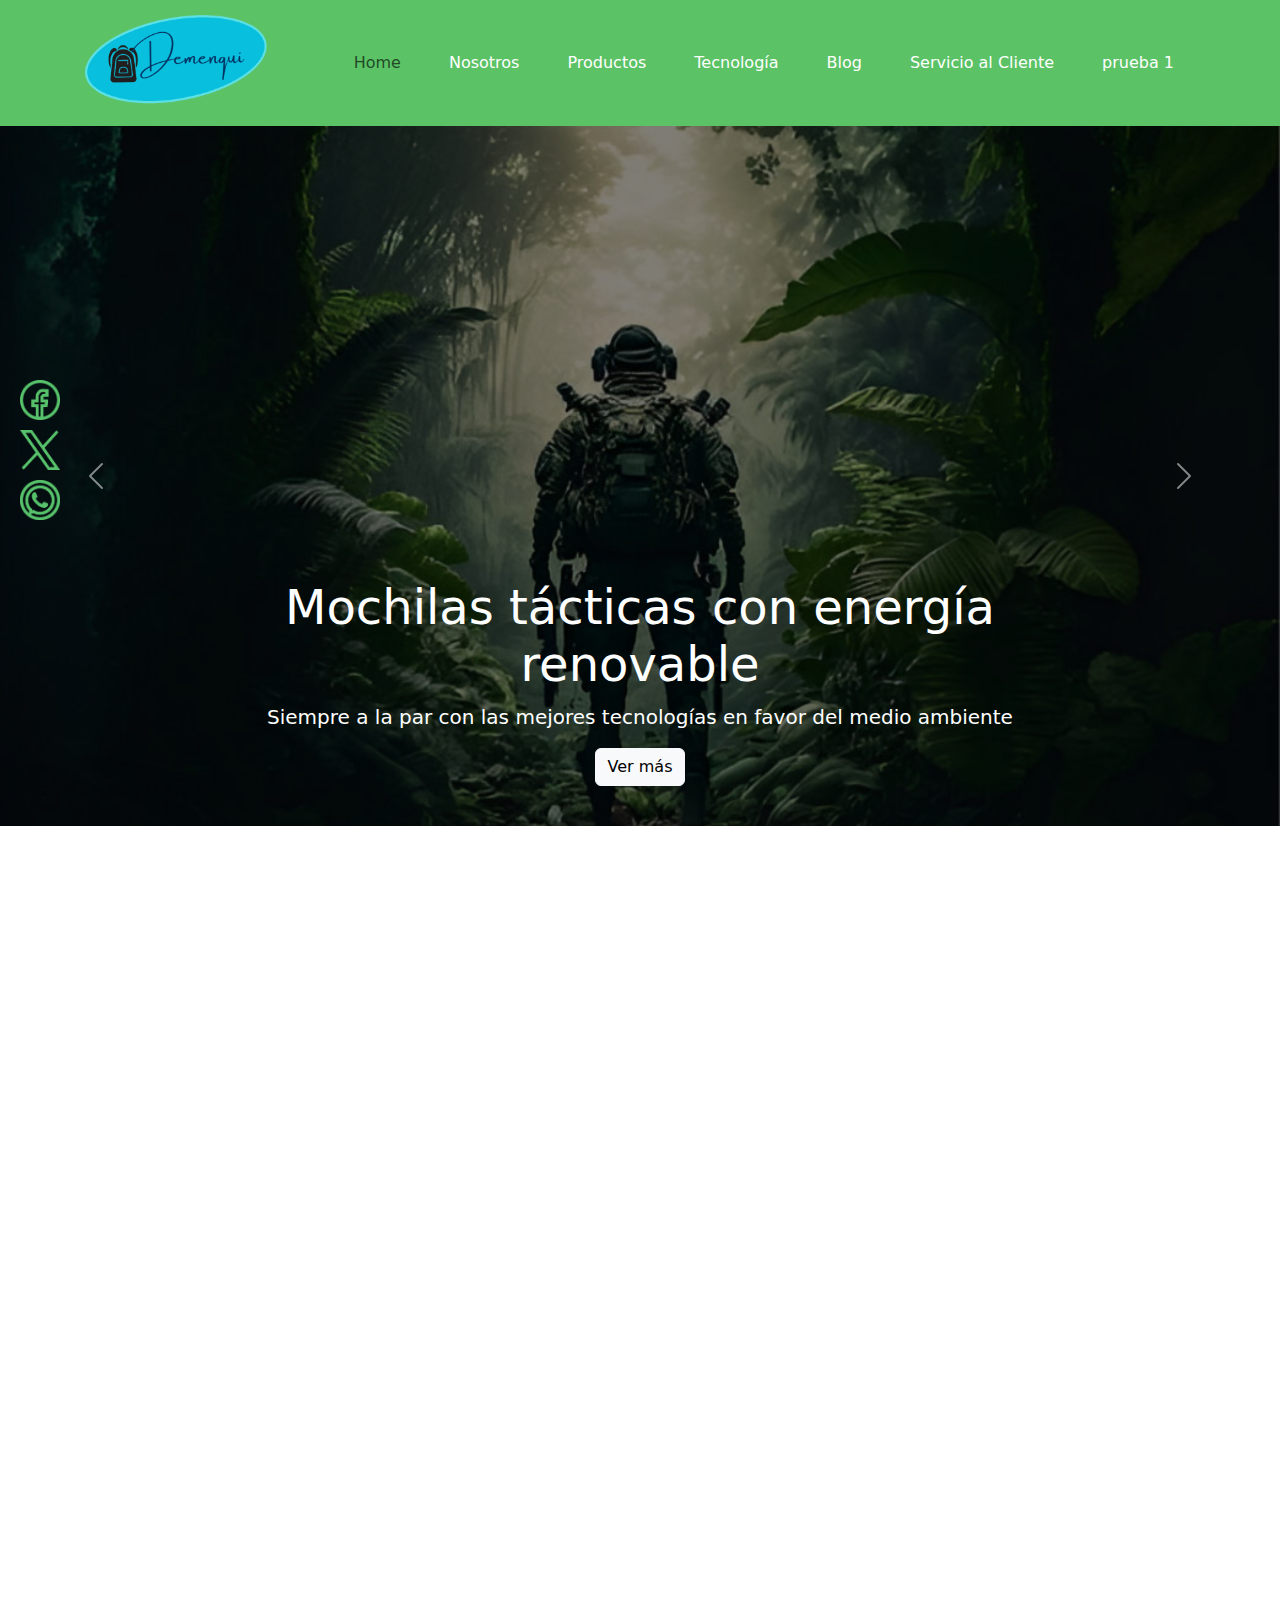
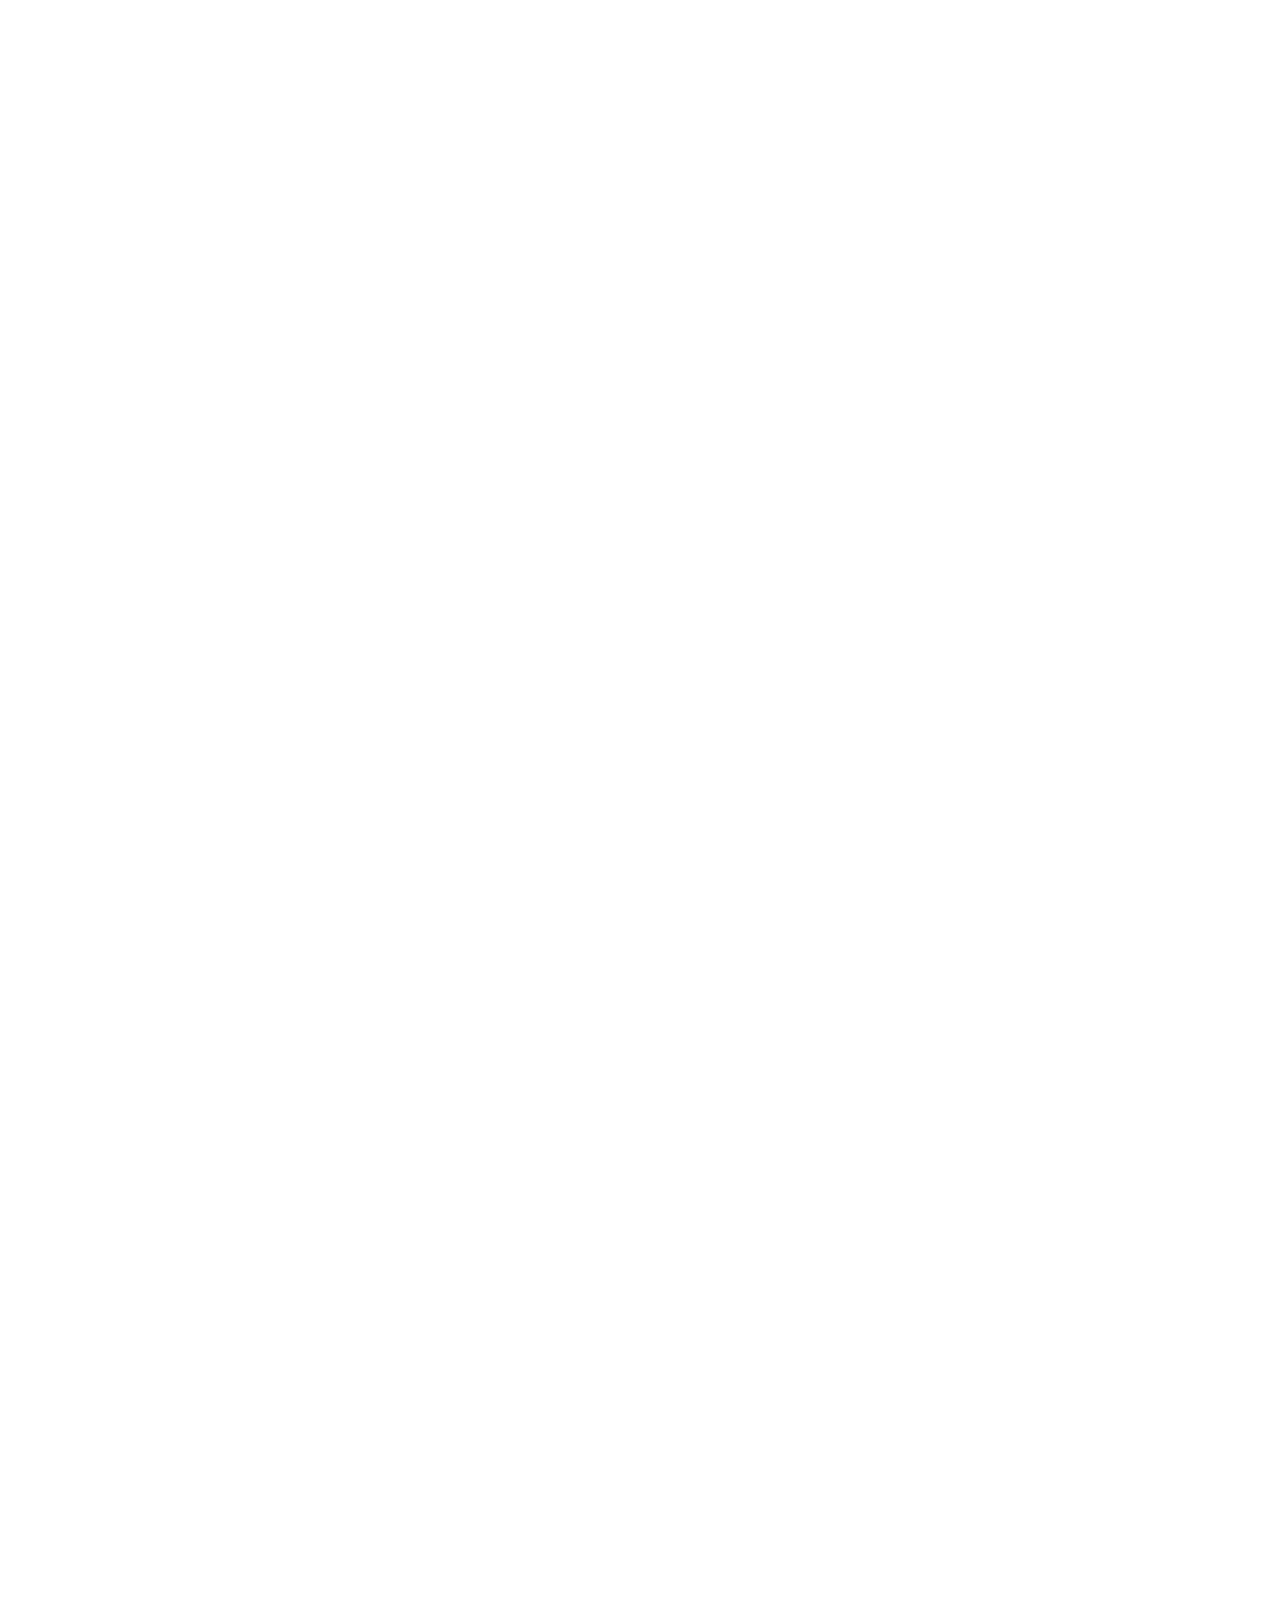
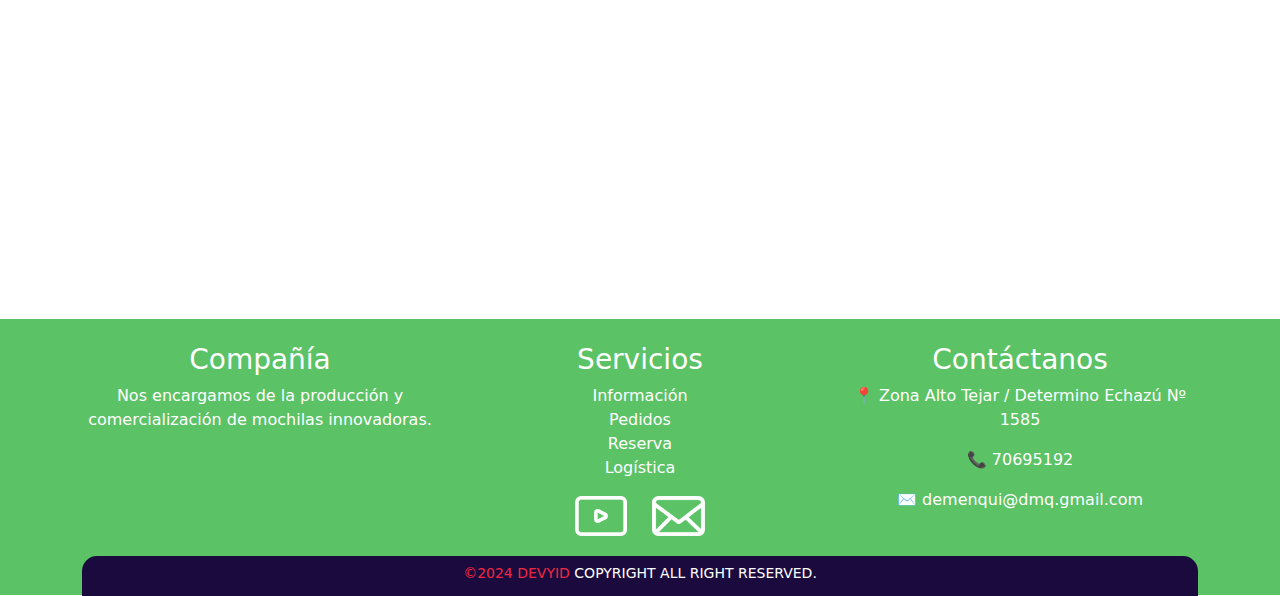
==== index.html @ c9a43ba6 "cambios" ====
<!DOCTYPE html>
<html lang="es">

<head>
  <meta charset="UTF-8">
  <meta name="viewport" content="width=device-width, initial-scale=1.0">
  <title>Demenqui - Mochilas con Energía Renovable</title>
  <link href="https://cdn.jsdelivr.net/npm/bootstrap@5.3.0/dist/css/bootstrap.min.css" rel="stylesheet">
  <link rel="stylesheet" href="css/styles.css">
  <link href="https://unpkg.com/aos@2.3.1/dist/aos.css" rel="stylesheet">
</head>

<body>
  <!-- Navbar -->
  <nav class="navbar navbar-expand-lg navbar-light">
    <div class="container">
      <a class="navbar-brand text-white" href="#">
        <img src="image/demenqui.png" alt="Demenuqi" height="100">
      </a>
      <button class="navbar-toggler" type="button" data-bs-toggle="collapse" data-bs-target="#navbarNav">
        <span class="navbar-toggler-icon"></span>
      </button>
      <div class="collapse navbar-collapse" id="navbarNav">
        <ul class="navbar-nav ms-auto align-items-baseline">
          <li class="nav-item px-3"><a class="nav-link text-green" href="index.html">Home</a></li>
          <li class="nav-item px-3"><a class="nav-link text-white" href="nosotros.html">Nosotros</a></li>
          <li class="nav-item px-3"><a class="nav-link text-white" href="productos.html">Productos</a></li>
          <li class="nav-item px-3"><a class="nav-link text-white" href="tecnologia.html">Tecnología</a></li>
          <li class="nav-item px-3"><a class="nav-link text-white" href="blog.html">Blog</a></li>
          <li class="nav-item px-3"><a class="nav-link text-white" href="contacto.html">Servicio al Cliente</a></li>
          <li class="nav-item px-3"><a class="nav-link text-white" href="contacto.html">prueba 1</a></li>
        </ul>
      </div>
    </div>
  </nav>

  <!-- Slider -->
<div id="heroCarousel" class="carousel slide" data-bs-ride="carousel" 
     data-aos="fade-right"
     data-aos-offset="300"
     data-aos-easing="ease-in-sine">
  <div class="carousel-inner">
    <!-- Escena 1 -->
    <div class="carousel-item active" style="background-image: url('image/slider1.jpg');">
      <div class="overlay">
        <div class="carousel-caption text-center text-white">
          <h1>Mochilas tácticas con energía renovable</h1>
          <p>Siempre a la par con las mejores tecnologías en favor del medio ambiente</p>
          <a href="#" class="btn btn-light">Ver más</a>
        </div>
      </div>
    </div>

    <!-- Escena 2 -->
    <div class="carousel-item" style="background-image: url('image/slider2.jpg');">
      <div class="overlay">
        <div class="carousel-caption text-center text-white">
          <h1>Mochilas urbanas y ejecutivas</h1>
          <p>Adaptamos nuestras mochilas a tu estilo de vida, con elegancia y funcionalidad</p>
          <a href="#" class="btn btn-light">Conocer más</a>
        </div>
      </div>
    </div>

    <!-- Escena 3 -->
    <div class="carousel-item" style="background-image: url('image/slider3.jpg');">
      <div class="overlay">
        <div class="carousel-caption text-center text-white">
          <h1>Compromiso con el medio ambiente</h1>
          <p>Nuestras mochilas integran tecnologías renovables para un futuro mejor</p>
          <a href="#" class="btn btn-light">Descubrir</a>
        </div>
      </div>
    </div>
  </div>

  <!-- Controles del Slider -->
  <button class="carousel-control-prev" type="button" data-bs-target="#heroCarousel" data-bs-slide="prev">
    <span class="carousel-control-prev-icon" aria-hidden="true"></span>
    <span class="visually-hidden">Anterior</span>
  </button>
  <button class="carousel-control-next" type="button" data-bs-target="#heroCarousel" data-bs-slide="next">
    <span class="carousel-control-next-icon" aria-hidden="true"></span>
    <span class="visually-hidden">Siguiente</span>
  </button>
</div>

<!-- iconos flotantes -->
<div class="social-icons">
    <a href="#"><img src="image/facebook_verde.png" alt="Facebook"></a>
    <a href="#"><img src="image/x_verde.png" alt="Twitter"></a>
    <a href="#"><img src="image/whatsapp_verde.png" alt="WhatsApp"></a>
</div>

  <!-- Productos Destacados -->
  <section class="py-5">
    <div class="container">
      <div class="row justify-content-center">
        <div class="col-md-6 text-center">
          <div class="latest-images" 
            data-aos="fade-right"
            data-aos-offset="500"
            data-aos-easing="ease-in-sine">
            <div >
              <img src="image/seccion1.jpg" alt="Imagen Principal" class="main-img">
            </div>
            <div >
              <img src="image/seccion2.jpg" alt="Imagen Secundaria" class="secondary-img">
            </div>
          </div>
        </div>
        <div class="col-md-6 text-left" style="margin-top: 10%;"
          data-aos="fade-left"
            data-aos-offset="500"
            data-aos-easing="ease-in-sine">
          <h5 class="mt-3">Lo último</h5>
          <h3 class="mt-3">Mochilas urbanas y ejecutivas</h3>
          <p>Nos encargamos de adaptar nuestras mochilas a tu vida, con estilo y elegancia.</p>
          <a href="#" class="btn btn-success">Conocer más</a>
        </div>
      </div>
    </div>
  </section>

  <!-- Servicios -->
  <section class="py-5 bg-light"
      data-aos="fade-up"
      data-aos-duration="3000">
    <div class="container">
      <div class="row text-center">
        <div class="col-md-4">
          <img src="image/carrito_cafe.png" alt="Cotizar" class="icon-image">
          <h5 class="mt-3">Cotizar</h5>
          <p>Conoce más acerca de nuestros productos.</p>
        </div>
        <div class="col-md-4">
          <img src="image/persona_cafe.png" alt="Cotizar" class="icon-image">
          <h5 class="mt-3">Acerca de</h5>
          <p>Conoce la importancia y uso de nuestras mochilas con energía renovable.</p>
        </div>
        <div class="col-md-4">
          <img src="image/notas_cafe.png" alt="Cotizar" class="icon-image">
          <h5 class="mt-3">Recordar</h5>
          <p>Recordar colocar tu pedido más tarde.</p>
        </div>
      </div>
    </div>
  </section>

  <!-- Acerca de las Tecnologías -->
  <section class="py-5 tecnologias" data-aos="fade-up"
                                    data-aos-duration="2000">
    <div class="container">
      <h2 class="text-center mb-5">Acerca de la Tecnología</h2>
      <h3>La empresa Demenqui destaca la implementación de las tecnologías renovables</h3>
      <div class="row text-center contenedor-tarjetas">
        <div class="col-md-3 tarjeta">
          <!-- <img src="panel_solar.jpg" class="img-fluid" alt="Panel Solar"> -->
          <img src="image/productos/panel.jpg" alt="Panel Solar" class="img-fluid">
          <h3>Panel Solar</h3>
          <p>El uso de paneles solares en las mochilas son una gran opción renovable</p>
          <a href="#" class="btn btn-success">Conocer más</a>
        </div>
        <div class="col-md-3 tarjeta">
          <img src="image/productos/chip.jpg" alt="Chip GPS" class="img-fluid">
          <h3>Chip GPS</h3>
          <p>La seguridad tuya y la de tus pertenencias son lo más importante.</p>
          <a href="#" class="btn btn-success">Conocer más</a>
        </div>
        <div class="col-md-3 tarjeta">
          <img src="image/productos/power_bank.jpg" alt="Power Bank" class="img-fluid">
          <h3>Power Bank</h3>
          <p>Estar precavidos para cualquier circunstancia</p>
          <a href="#" class="btn btn-success">Conocer más</a>
        </div>
        <div class="col-md-3 tarjeta">
          <img src="image/productos/lona.jpg" alt="Lona Impermeable" class="img-fluid">
          <h3>Lona Impermeable</h3>
          <p>Que no le pase nada malo a tus pertenencias y objetos tecnológicos</p>
          <a href="#" class="btn btn-success">Conocer más</a>
        </div>
      </div>
    </div>
  </section>

  <!-- Sobre Nosotros -->
  <section class="py-5 bg-light" data-aos="zoom-out-right" data-aos-duration="1500">
    <div class="container">
      <h2 class="text-center mb-5">Sobre Nosotros</h2>
      <h3 class="text-center mb-5">Infórmate un poco más acerca de la organización que hace de tus productos los mejores.</h3>
      <div class="row text-center">
        <div class="col-md-4 persona">
          <img src="image/sobre_nosotros/dir_gen.png" alt="Persona 1">
          <div class="info-persona">
            <h3>PABLO PEREZ</h3>
            <p>Director General</p>
          </div>
        </div>
        <div class="col-md-4 persona">
          <img src="image/sobre_nosotros/dir_mar.png" alt="Persona 2">
          <div class="info-persona">
            <h3>ALAN ALI</h3>
            <p>Director de Marketing</p>
          </div>
        </div>
        <div class="col-md-4 persona">
          <img src="image/sobre_nosotros/dir_prod.png" alt="Persona 3">
          <div class="info-persona">
            <h3>Cesar Perales</h3>
            <p>Director de Producción</p>
          </div>
        </div>
      </div>
    </div>
  </section>

  <!-- Footer -->
  <footer class="text-white py-4 footer">
    <div class="container text-center">
      <div class="row">
        <div class="col-md-4">
          <h3>Compañía</h3>
          <p>Nos encargamos de la producción y comercialización de mochilas innovadoras.</p>
        </div>
        <div class="col-md-4">
          <h3>Servicios</h3>
          <ul class="list-unstyled">
            <li>Información</li>
            <li>Pedidos</li>
            <li>Reserva</li>
            <li>Logística</li>
          </ul>
          <div class="footer-social">
            <a href="#"><img src="image/youtube.png" alt="YouTube"></a>
            <a href="#"><img src="image/correo.png" alt="Correo"></a>
          </div>
        </div>
        <div class="col-md-4">
          <h3>Contáctanos</h3>
          <p>📍 Zona Alto Tejar / Determino Echazú Nº 1585</p>
          <p>📞 70695192</p>
          <p>✉️ demenqui@dmq.gmail.com</p>
        </div>
      </div>
      <div class="footer-copyright">
        <p><span class="color-red">©2024 DEVYID</span> COPYRIGHT ALL RIGHT RESERVED.</p>
      </div>
    </div>
  </footer>

  <script src="https://cdn.jsdelivr.net/npm/bootstrap@5.3.0/dist/js/bootstrap.bundle.min.js"></script>
  <script src='https://cdnjs.cloudflare.com/ajax/libs/jquery/3.3.1/jquery.min.js'></script>
  <script src="js/script.js"></script>
  <script src="https://unpkg.com/aos@2.3.1/dist/aos.js"></script>
  <script>
    AOS.init();
  </script>
</body>

</html>
---- css/styles.css ----
.navbar{
  background-color: #5bc266;
}

.overlay {
  background-color: rgba(0, 0, 0, 0.5);
  height: 100%;
  display: flex;
  align-items: center;
  justify-content: center;
  text-align: center;
}

.carousel-item {
  height: 700px;
  background-size: cover;
  background-position: center;
}

.overlay {
  background-color: rgba(0, 0, 0, 0.5);
  position: absolute;
  top: 0;
  left: 0;
  width: 100%;
  height: 100%;
  display: flex;
  align-items: center;
  justify-content: center;
}

.carousel-caption h1 {
  font-size: 3rem;
}

.carousel-caption p {
  font-size: 1.25rem;
}

.social-icons {
  position: fixed;
  top: 50%;
  left: 20px;
  transform: translateY(-50%);
  display: flex;
  flex-direction: column;
  gap: 10px;
}

.social-icons a img {
  width: 40px;
  height: 40px;
}

.latest-images {
    position: relative;
}

.latest-images .main-img {
    width: 300px;
    height: auto;
    border-radius: 8px;
}

.latest-images .secondary-img {
    position: absolute;
    width: 180px;
    height: auto;
    top: 40%;
}

.icon-image {
  width: 80px; /* Ajusta el tamaño según sea necesario */
  height: auto;
  margin-bottom: 10px;
}

/*seccion tres*/
.tecnologias {
  text-align: center;
  padding: 50px;
  color: white;
  background-image: url('image/seccion3_fondo.jpg');
  background-size: cover;
  background-position: center;
  background-attachment: fixed;
}

.tecnologias h2 {
  font-size: 32px;
  margin-bottom: 10px;
  color: white;
}

.tecnologias p {
  font-size: 18px;
  margin-bottom: 40px;
  color: white;
}

.contenedor-tarjetas {
  display: flex;
  justify-content: center;
  gap: 30px;
}

.tarjeta {
  background-color: white;
  border-radius: 8px;
  box-shadow: 0 4px 8px rgba(0, 0, 0, 0.1);
  width: 300px;
  text-align: center;
  padding: 20px;
  transition: transform 0.3s;
}

.tarjeta:hover {
  transform: scale(1.05);
}

.tarjeta img {
  width: 100%;
  height: auto;
  margin-bottom: 15px;
}

.tarjeta h3 {
  font-size: 24px;
  margin-bottom: 10px;
  color: #2e7d32;
}

.tarjeta p {
  font-size: 16px;
  margin-bottom: 20px;
  color: #555;
}

.persona {
  position: relative;
  cursor: pointer;
}

.persona img {
  width: 70%;
/*  height: 70%;*/
  border-radius: 10px;
  object-fit: cover;
  margin-bottom: 5px;
}

.info-persona {
  position: absolute;
  top: 50%;
  left: 50%;
  transform: translate(-50%, -50%);
  background-color: rgba(0, 0, 0, 0.5);
  color: #fff;
  padding: 10px;
  border-radius: 10px;
  width: 67%;
  height: 100%;
  display: none;
}

.persona:hover .info-persona {
  display: block;
}

.info-persona h3 {
  font-size: 18px;
  margin-top: 200px;
  margin-bottom: 5px;
}

.info-persona p {
  font-size: 14px;
  margin-bottom: 0;
  color: white;
}

footer ul {
  padding: 0;
  list-style-type: none;
}

.footer{
  background-color: #5bc266;
}

/* Redes Sociales */
.footer-social {
  margin-bottom: 20px;
}

.footer-social a {
  margin: 0 10px;
}

.footer-social img {
  height: 40px;
}

/* Copyright */
.footer-copyright {
  font-size: 14px;
  color: white;
  background-color: #1B0A3E;
  height: 40px; 
  line-height: 2.5;
  border-top-left-radius: 15px;
  border-top-right-radius: 15px;
  margin-bottom: -25px;
}

.color-red{
  color: #F02842;
}
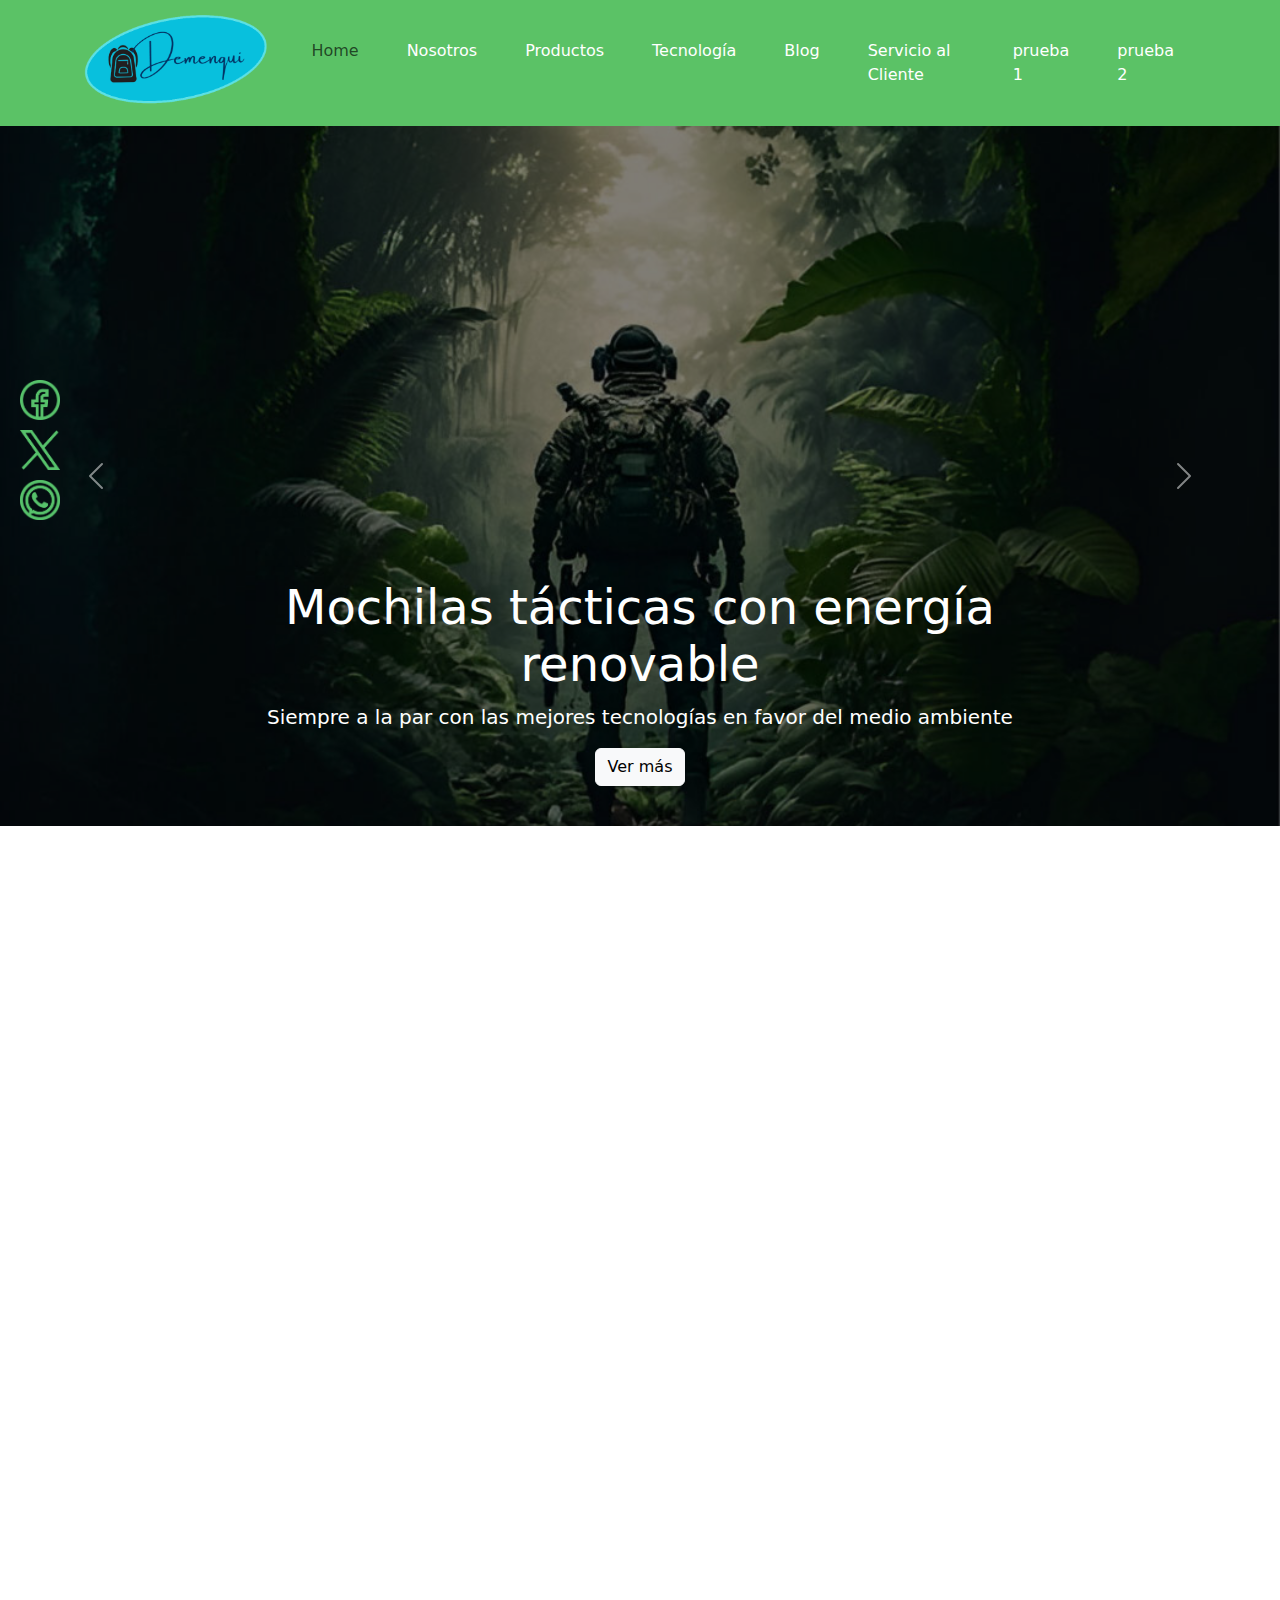
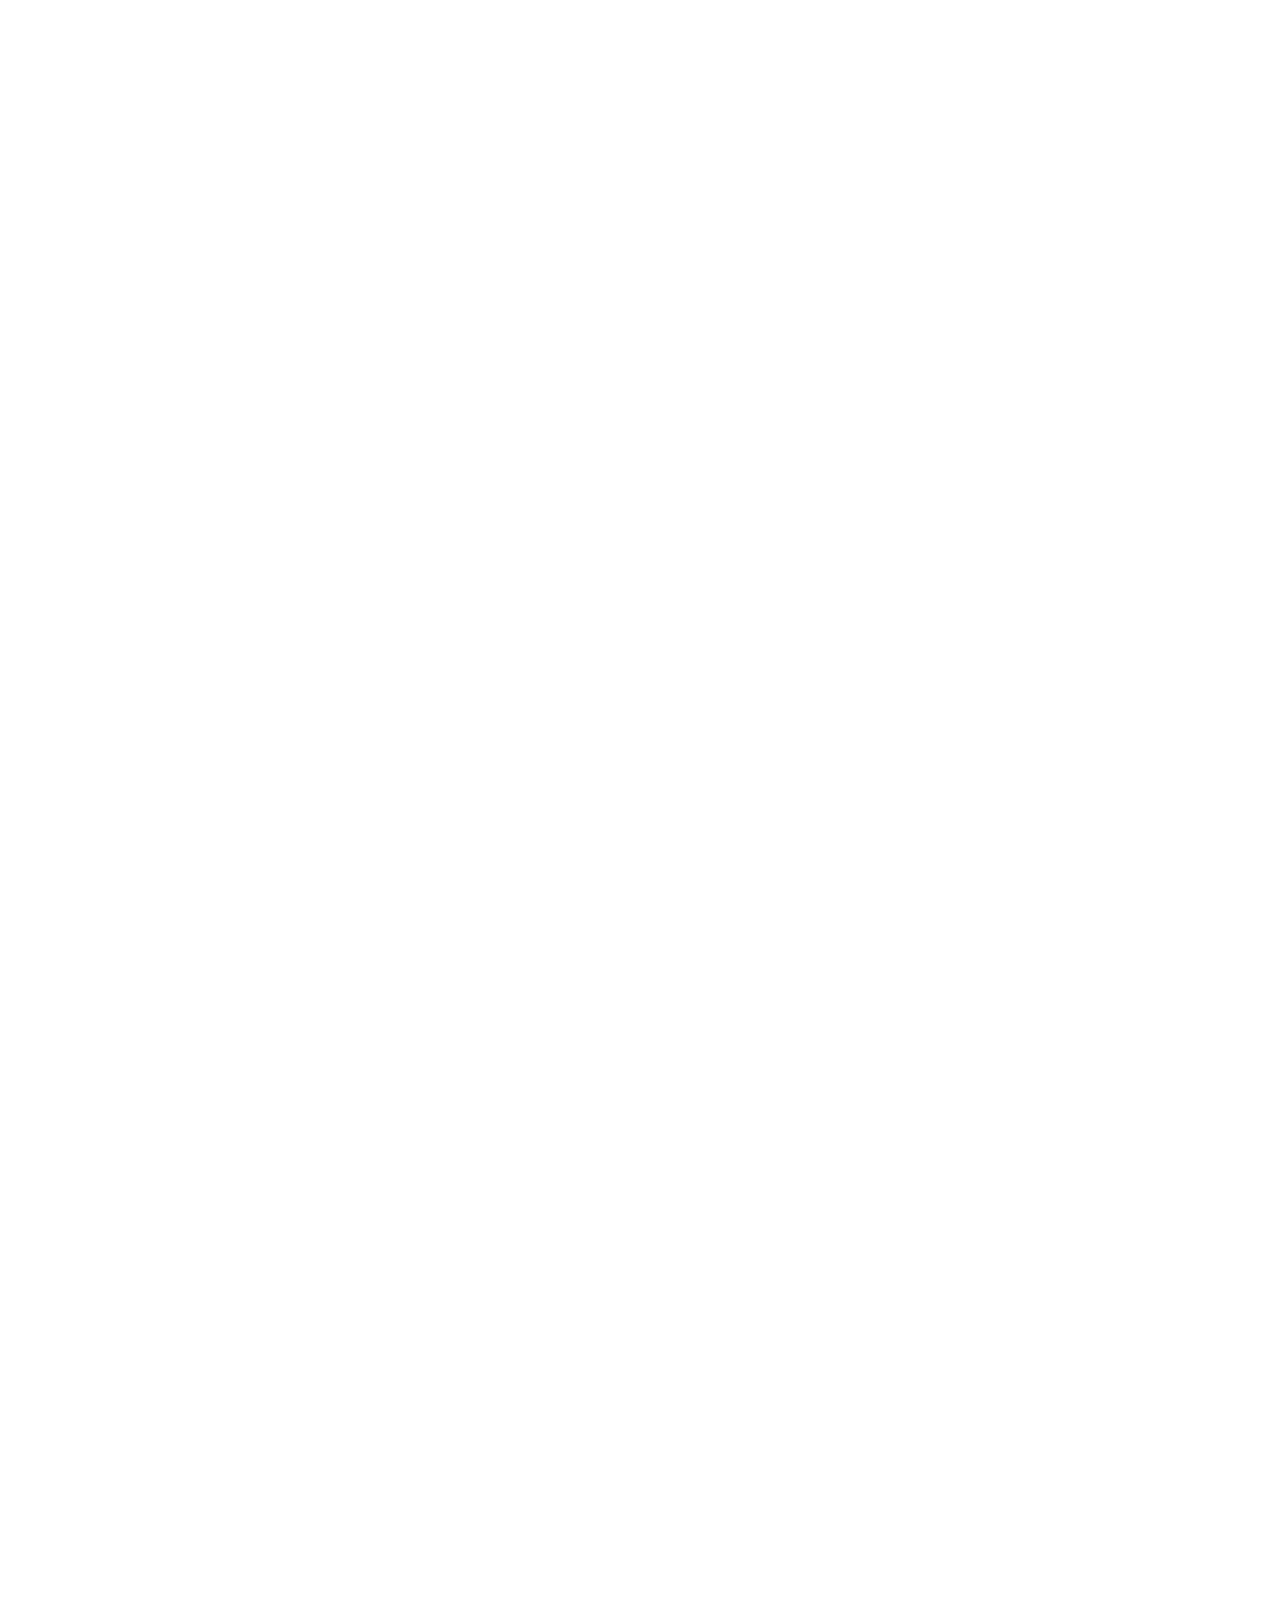
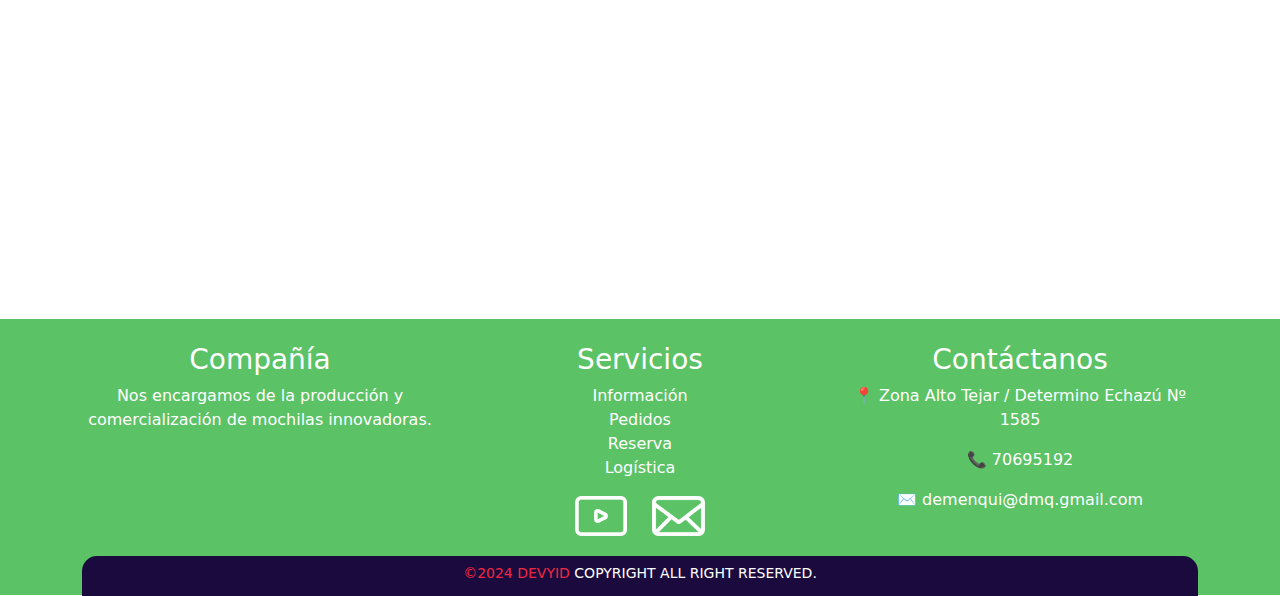
==== commit c657e468: "cambios v1" ====
--- a/index.html
+++ b/index.html
@@ -29,6 +29,7 @@
           <li class="nav-item px-3"><a class="nav-link text-white" href="blog.html">Blog</a></li>
           <li class="nav-item px-3"><a class="nav-link text-white" href="contacto.html">Servicio al Cliente</a></li>
           <li class="nav-item px-3"><a class="nav-link text-white" href="contacto.html">prueba 1</a></li>
+          <li class="nav-item px-3"><a class="nav-link text-white" href="contacto.html">prueba 2</a></li>
         </ul>
       </div>
     </div>
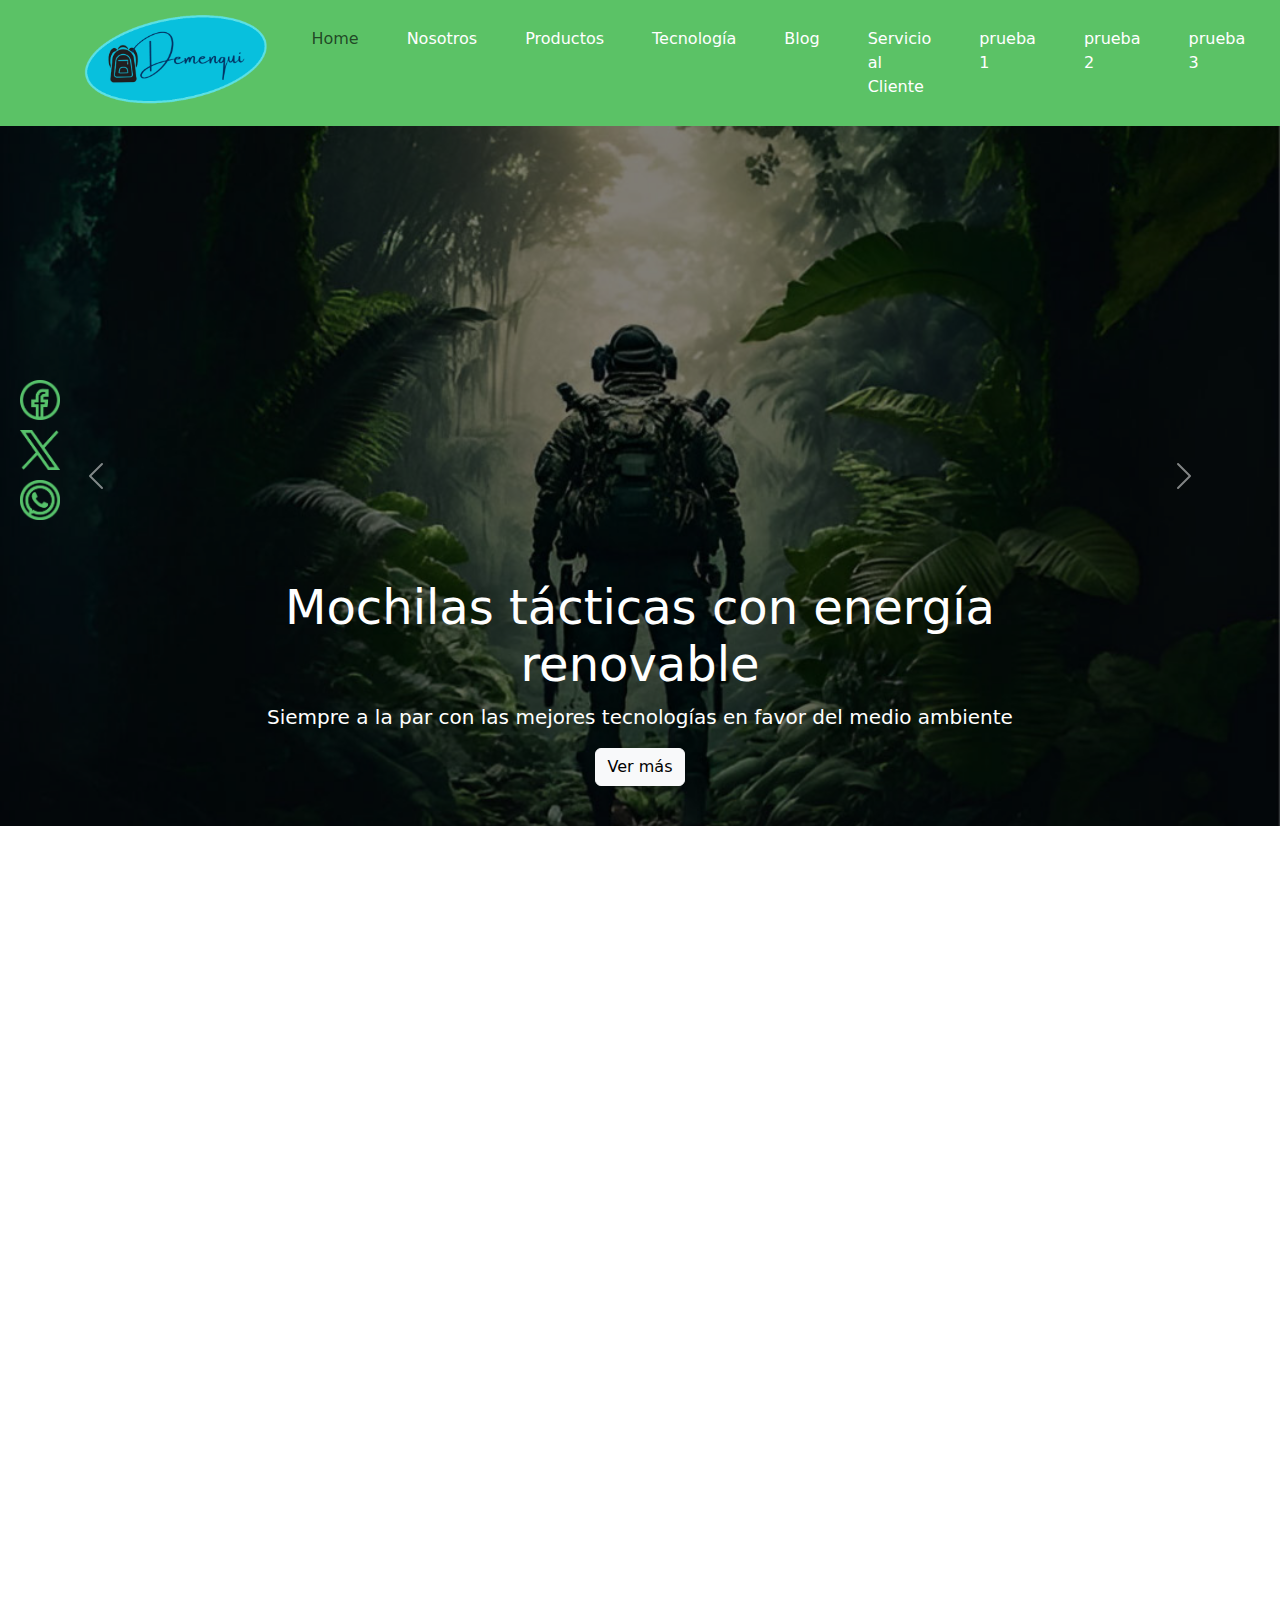
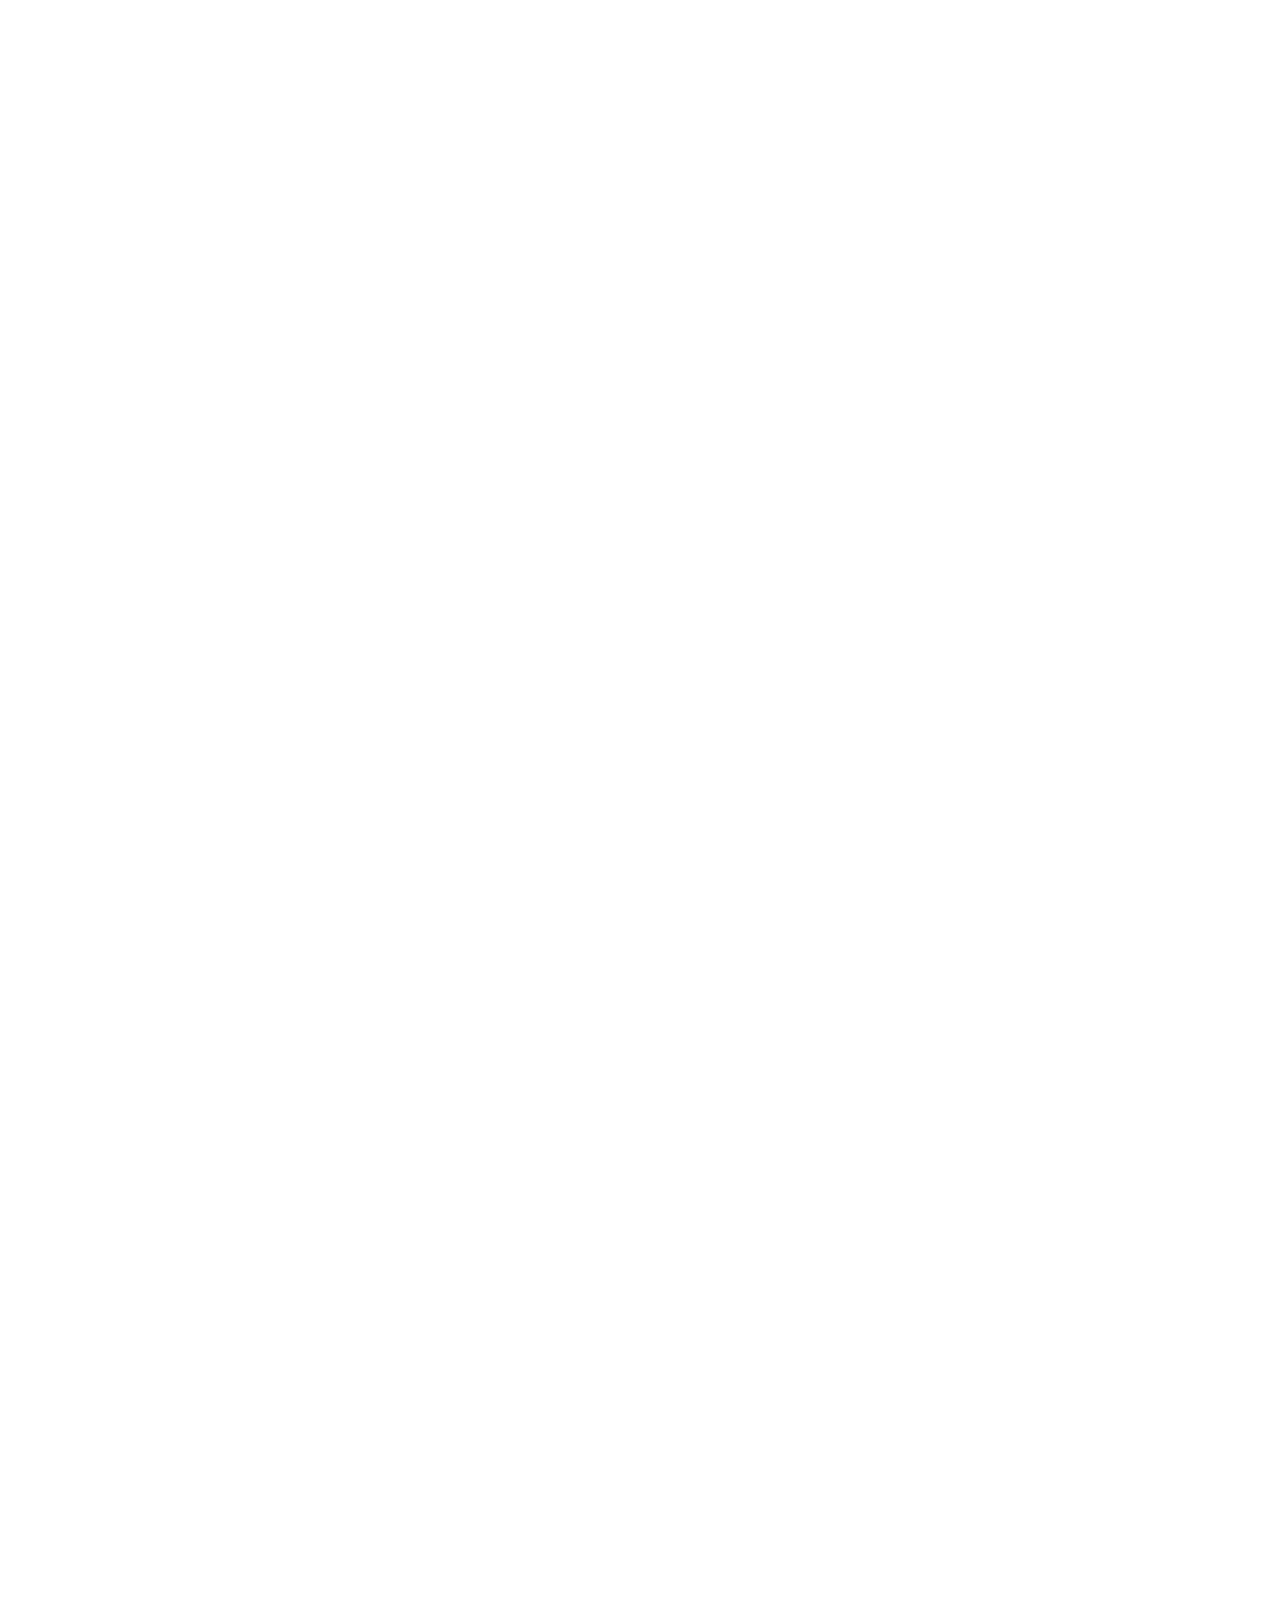
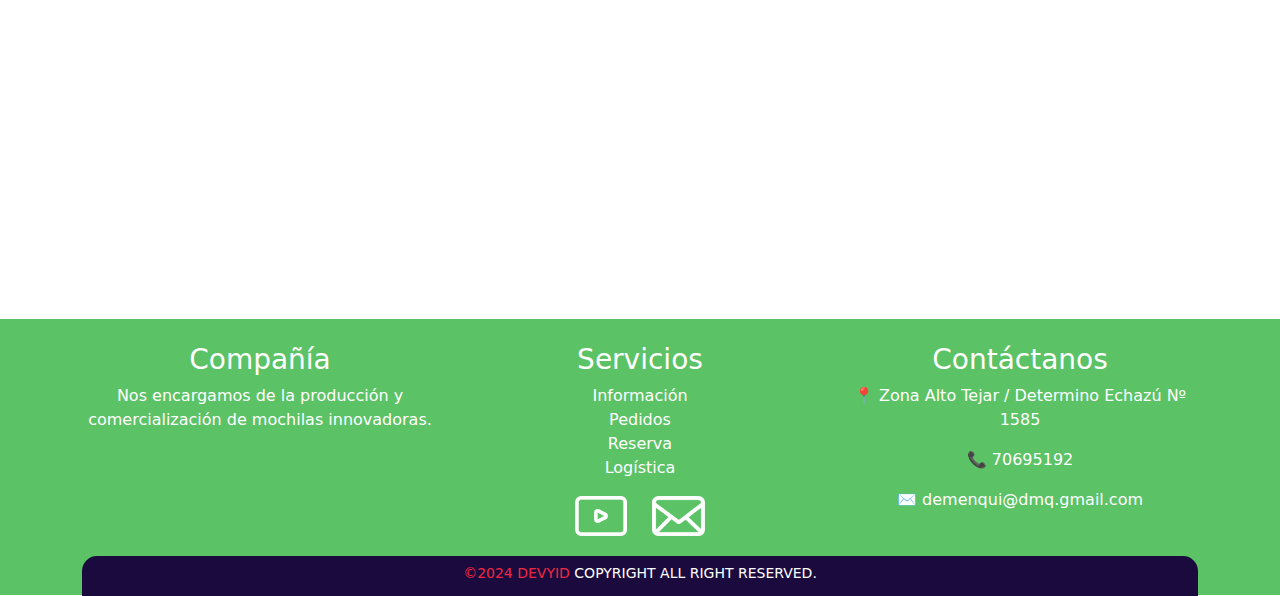
==== commit 9c8e28b7: "cambios v2" ====
--- a/index.html
+++ b/index.html
@@ -30,6 +30,7 @@
           <li class="nav-item px-3"><a class="nav-link text-white" href="contacto.html">Servicio al Cliente</a></li>
           <li class="nav-item px-3"><a class="nav-link text-white" href="contacto.html">prueba 1</a></li>
           <li class="nav-item px-3"><a class="nav-link text-white" href="contacto.html">prueba 2</a></li>
+          <li class="nav-item px-3"><a class="nav-link text-white" href="contacto.html">prueba 3</a></li>
         </ul>
       </div>
     </div>
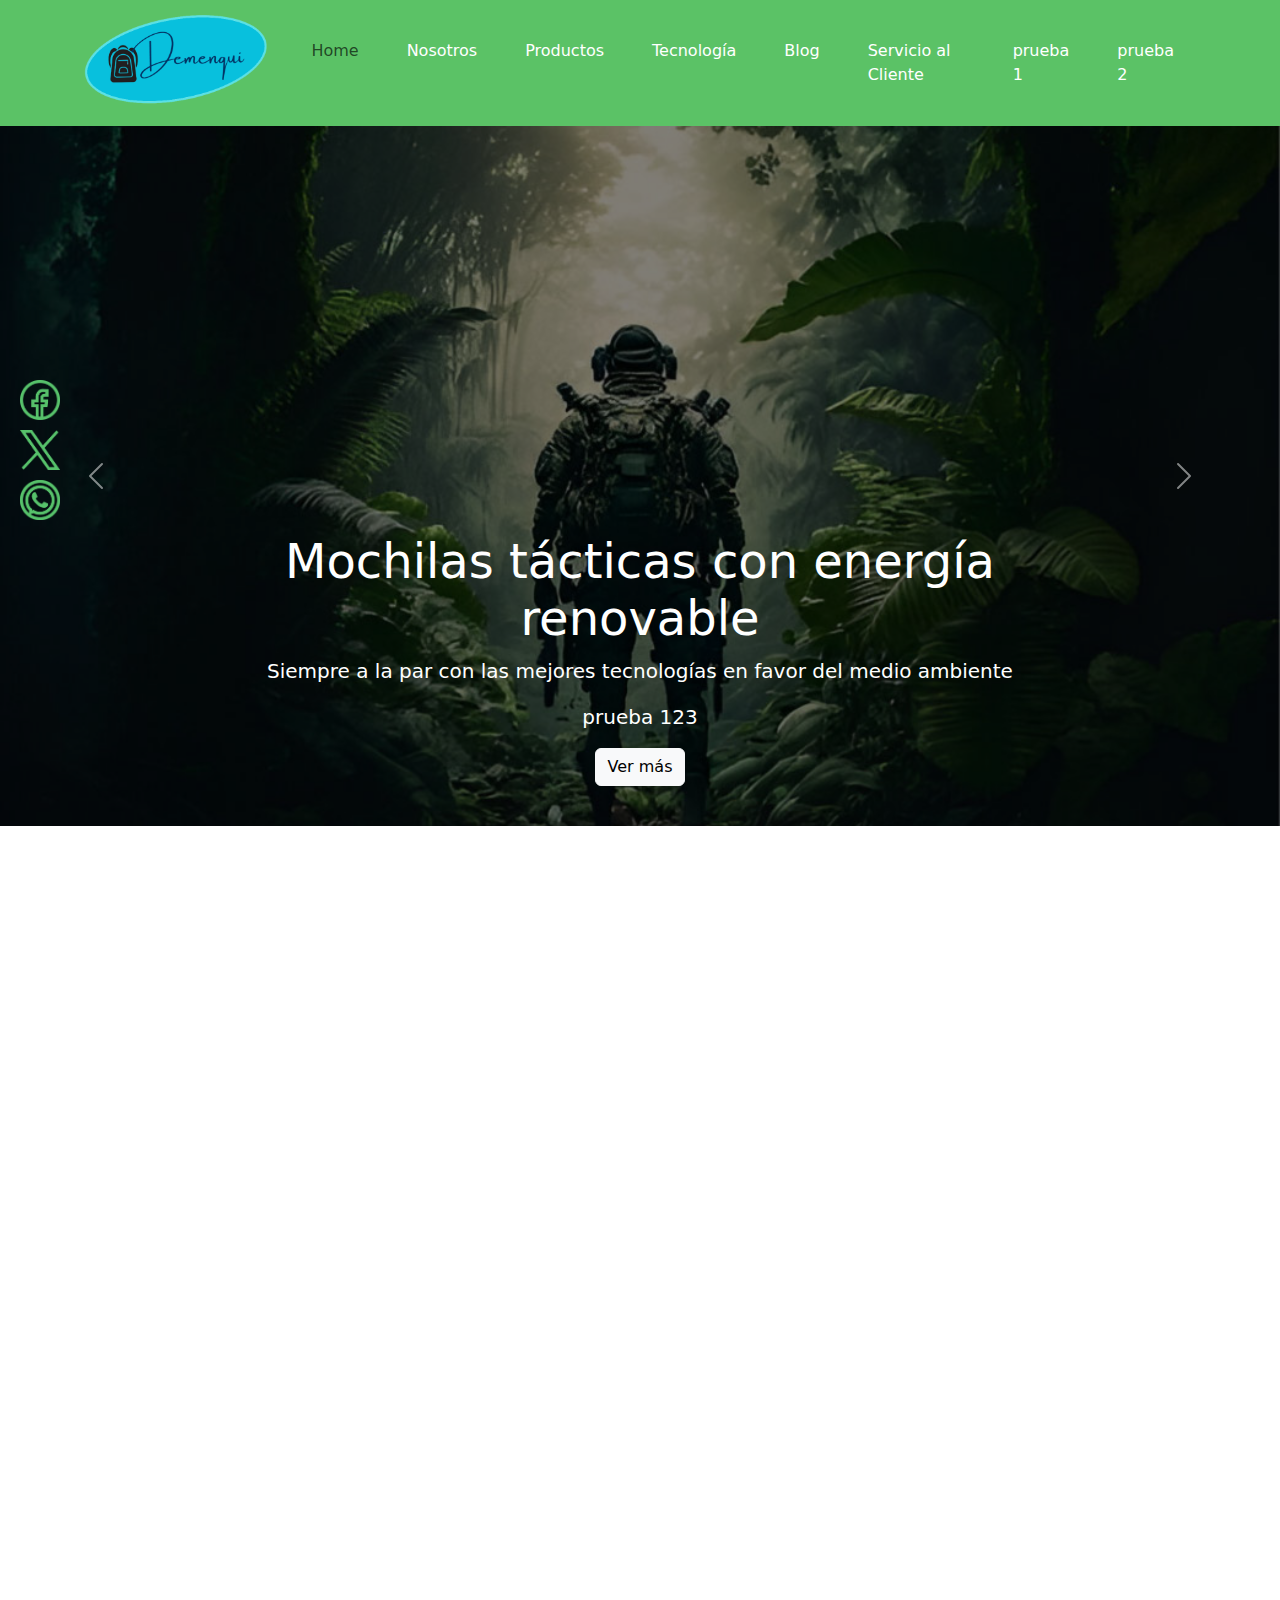
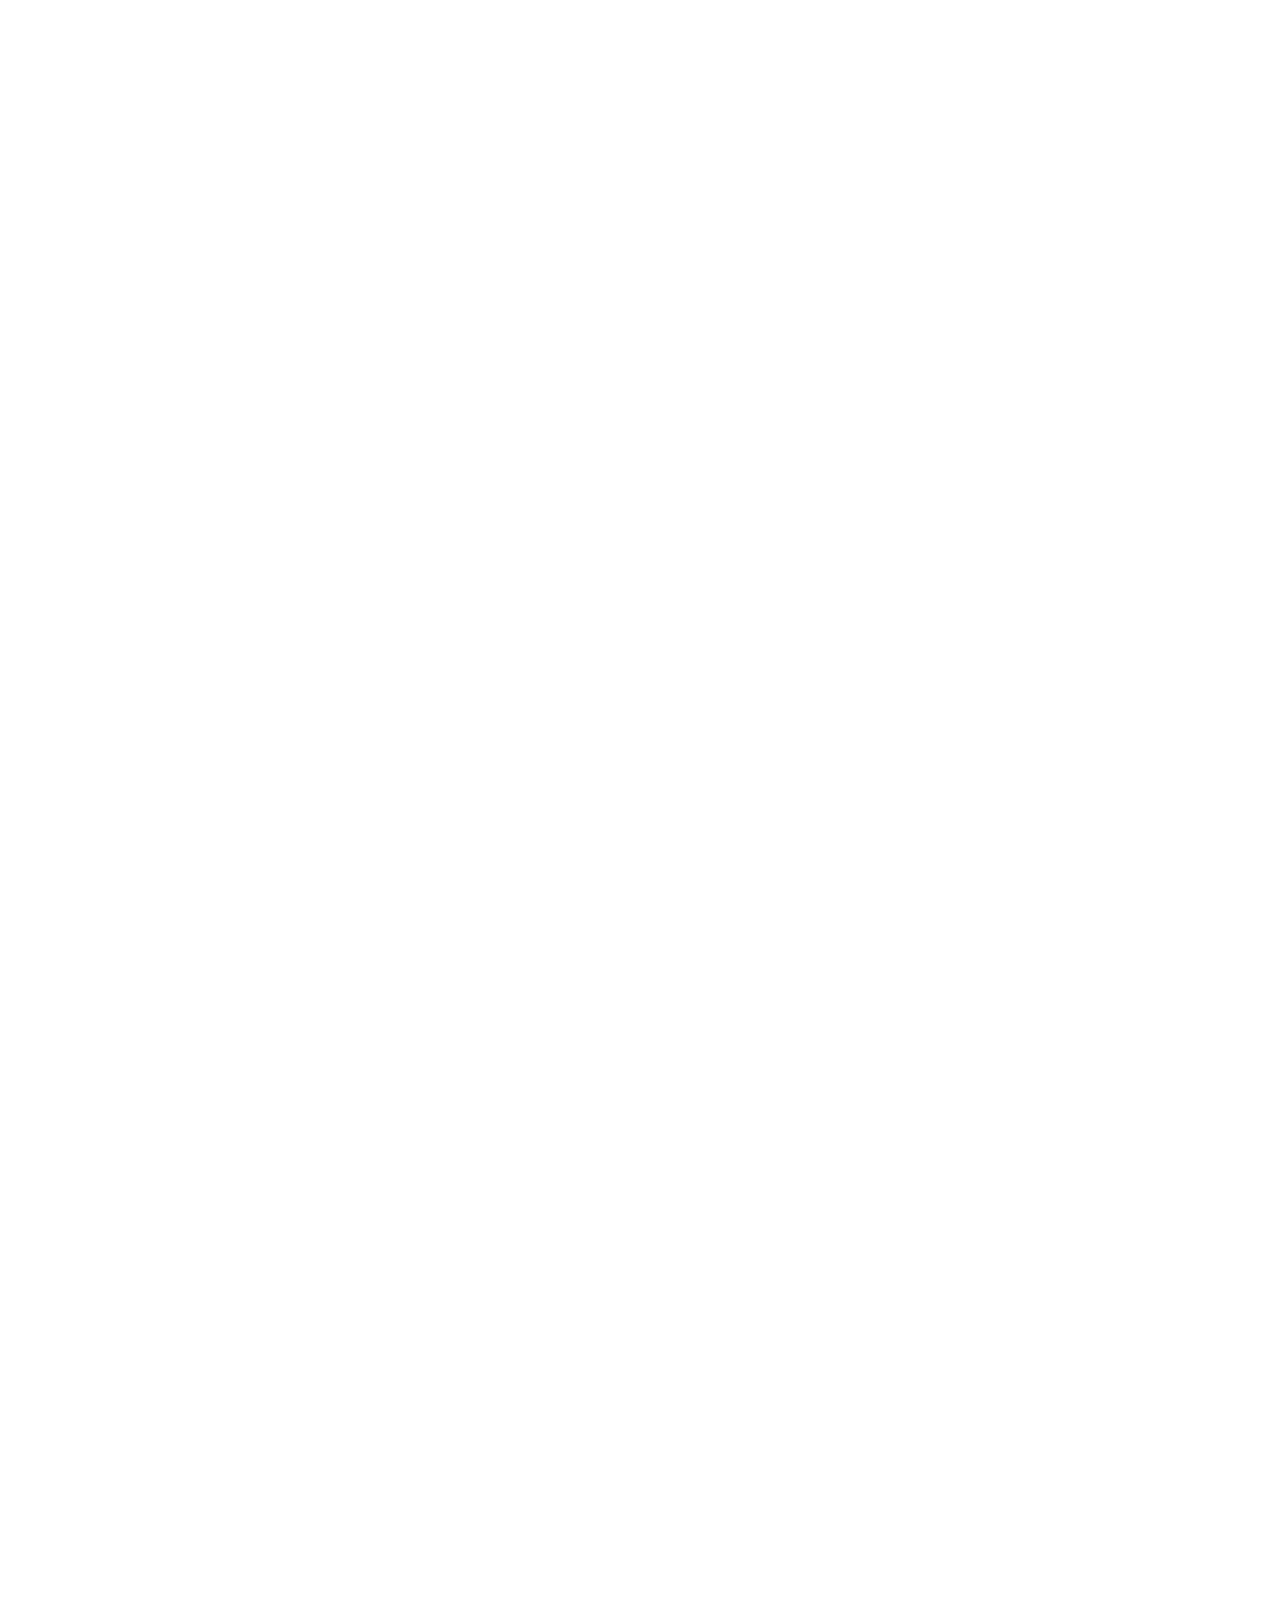
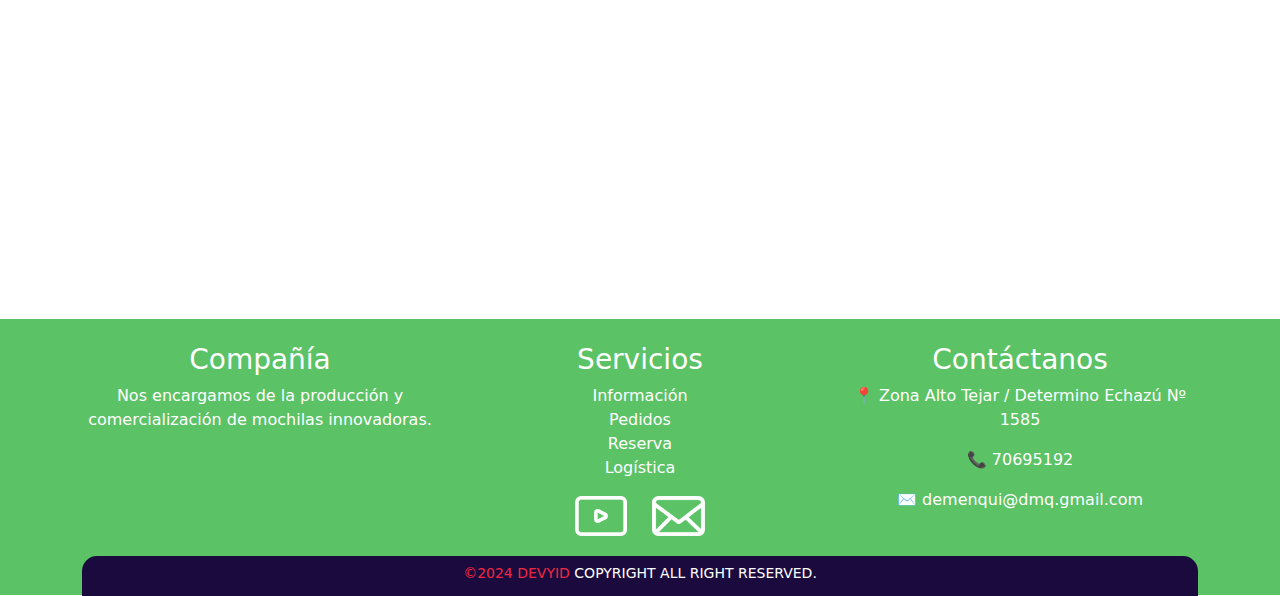
==== commit 37262b13: "cambios v11" ====
--- a/index.html
+++ b/index.html
@@ -30,7 +30,6 @@
           <li class="nav-item px-3"><a class="nav-link text-white" href="contacto.html">Servicio al Cliente</a></li>
           <li class="nav-item px-3"><a class="nav-link text-white" href="contacto.html">prueba 1</a></li>
           <li class="nav-item px-3"><a class="nav-link text-white" href="contacto.html">prueba 2</a></li>
-          <li class="nav-item px-3"><a class="nav-link text-white" href="contacto.html">prueba 3</a></li>
         </ul>
       </div>
     </div>
@@ -48,6 +47,7 @@
         <div class="carousel-caption text-center text-white">
           <h1>Mochilas tácticas con energía renovable</h1>
           <p>Siempre a la par con las mejores tecnologías en favor del medio ambiente</p>
+          <p>prueba 123</p>
           <a href="#" class="btn btn-light">Ver más</a>
         </div>
       </div>
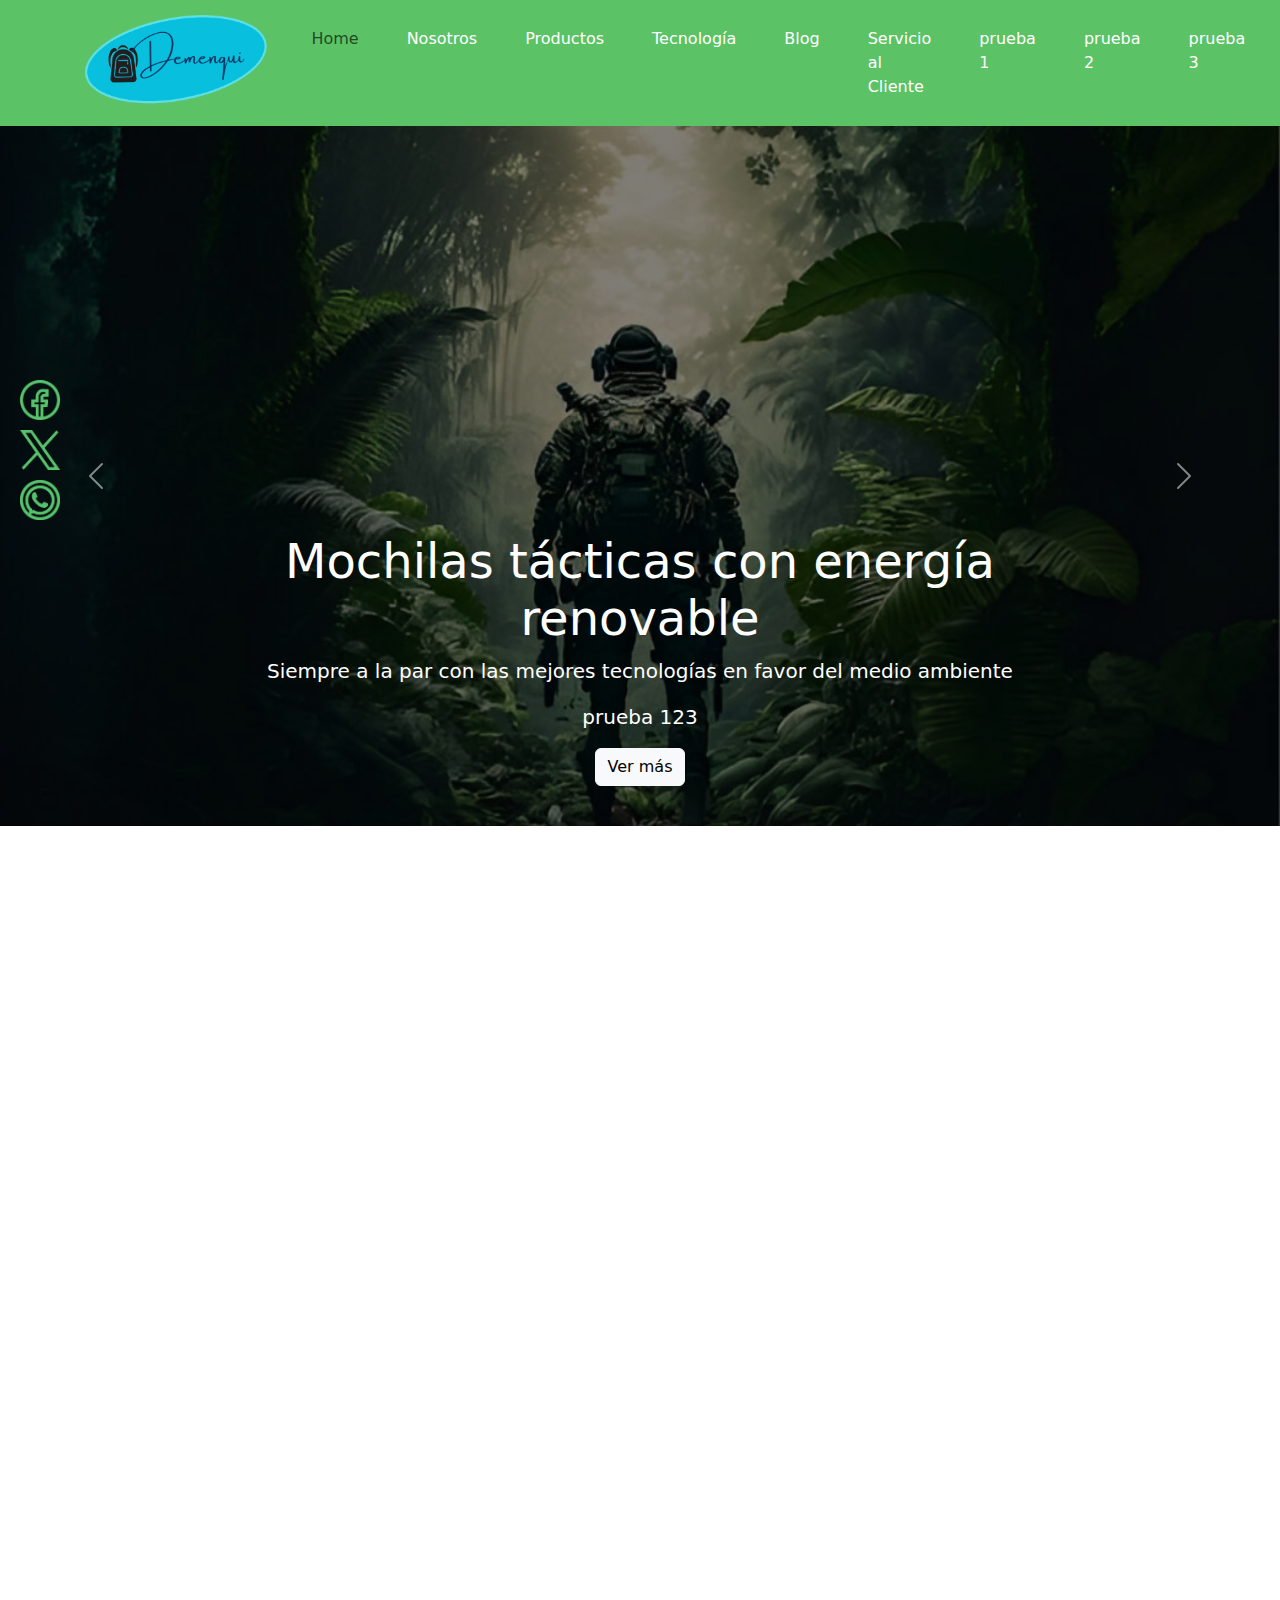
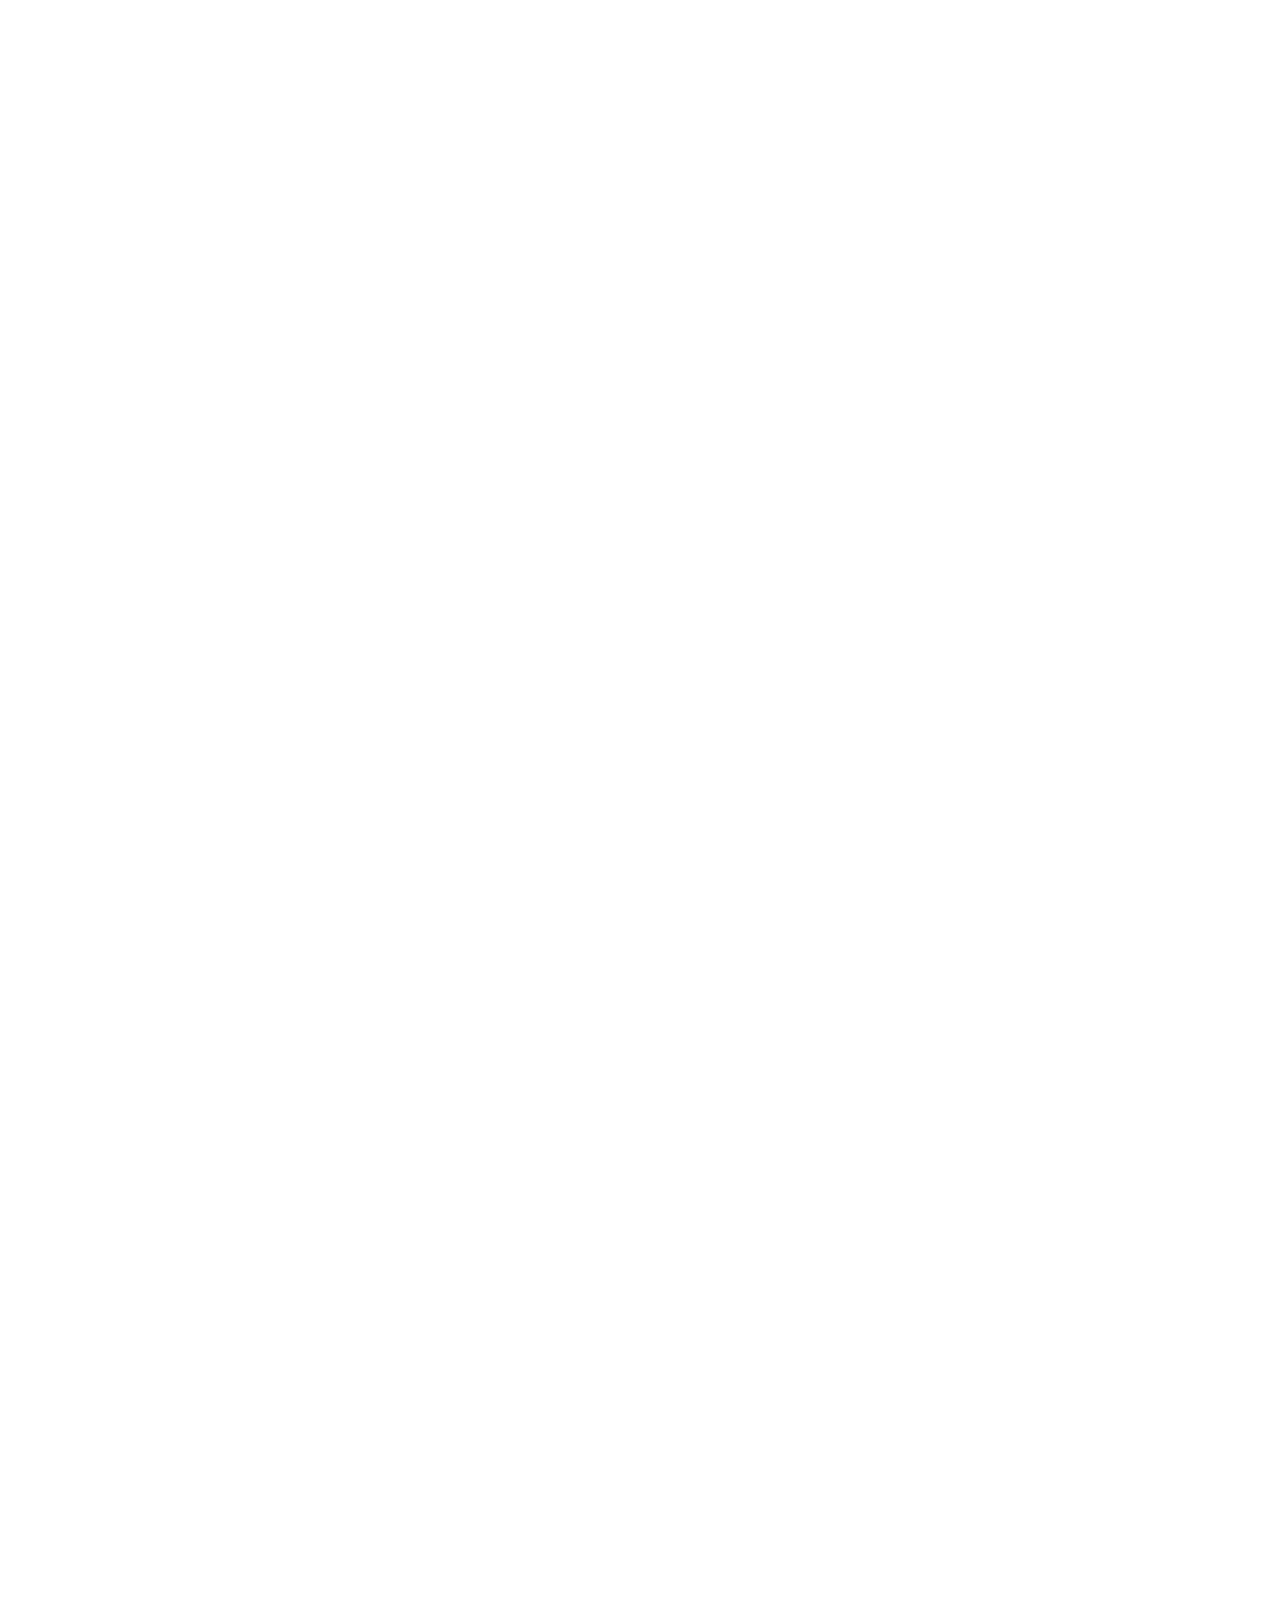
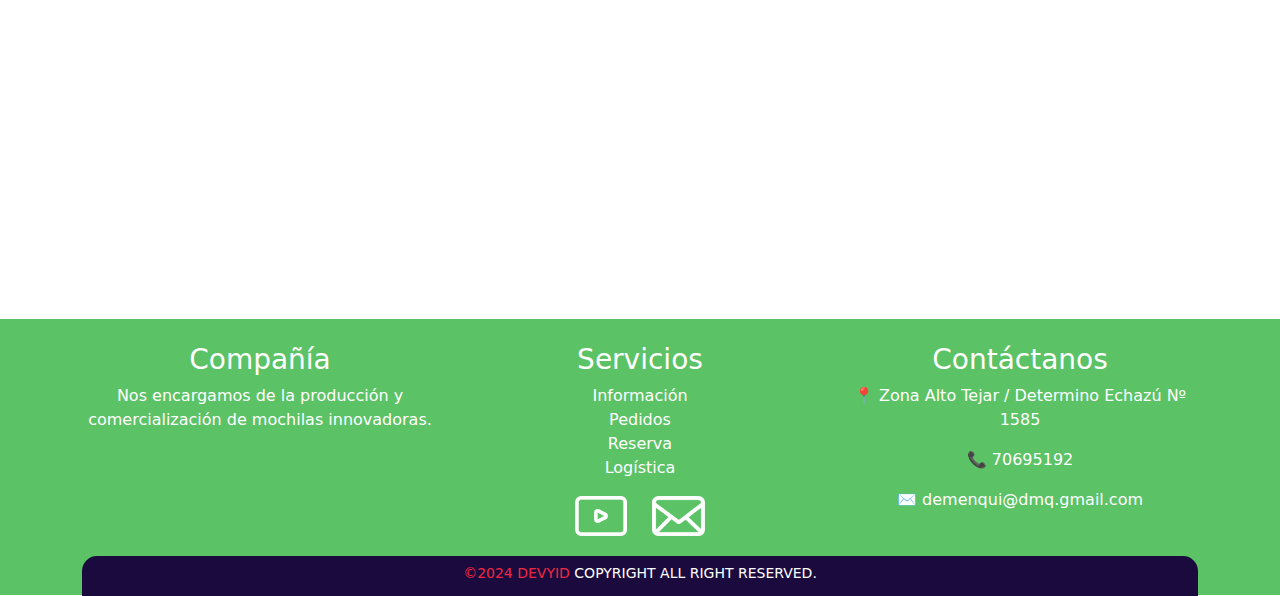
==== commit 48504e77: "Merge branch 'master' of https://github.com/crisss07/prueba into developer" ====
--- a/index.html
+++ b/index.html
@@ -30,6 +30,7 @@
           <li class="nav-item px-3"><a class="nav-link text-white" href="contacto.html">Servicio al Cliente</a></li>
           <li class="nav-item px-3"><a class="nav-link text-white" href="contacto.html">prueba 1</a></li>
           <li class="nav-item px-3"><a class="nav-link text-white" href="contacto.html">prueba 2</a></li>
+          <li class="nav-item px-3"><a class="nav-link text-white" href="contacto.html">prueba 3</a></li>
         </ul>
       </div>
     </div>
